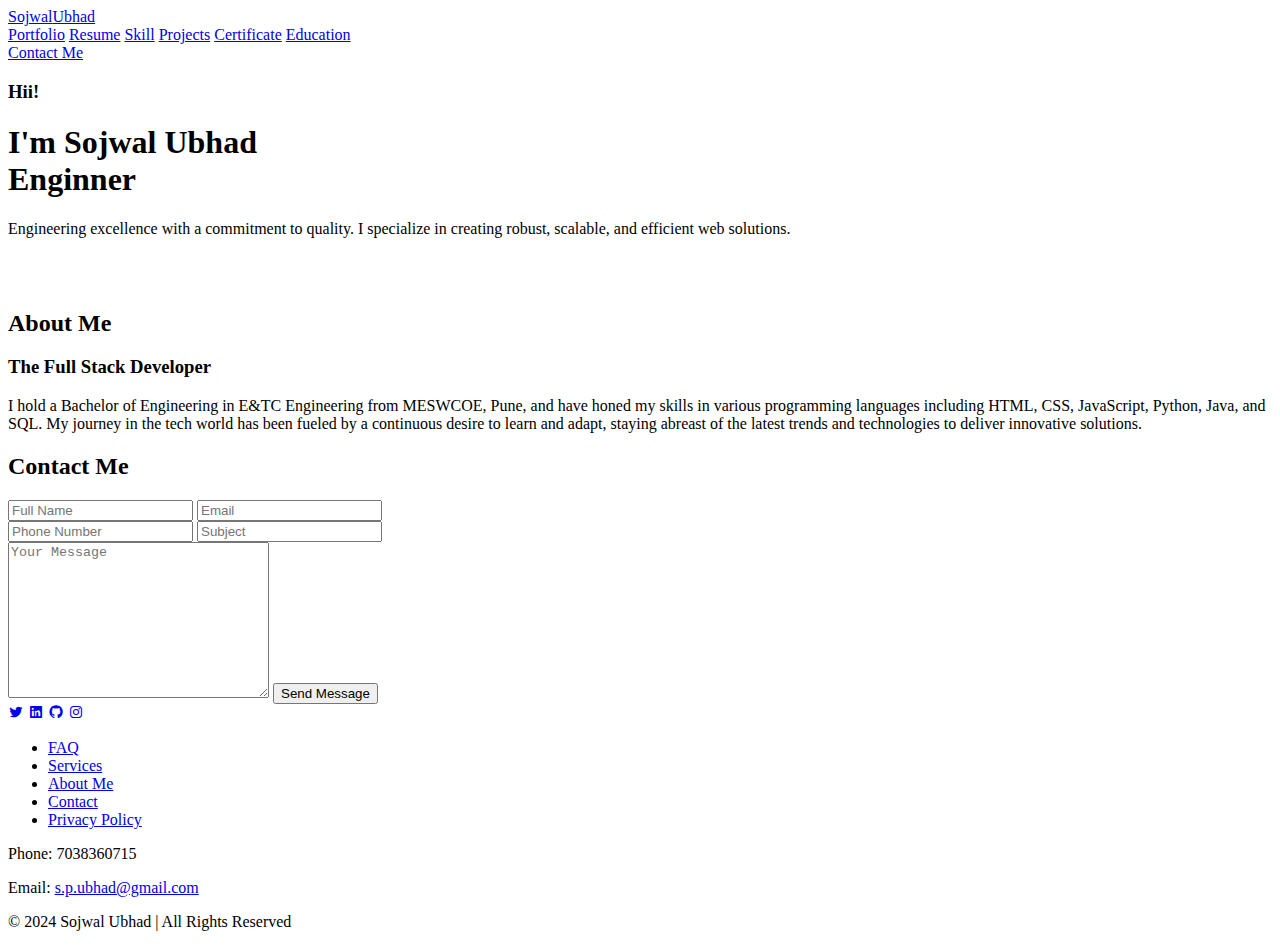
==== index.html @ 2d70588b "Add files via upload" ====
<!DOCTYPE html>
<html lang="en">
<head>
<meta charset="UTF-8">
<meta name="viewport" content="width=device-width, initial-scale=1.0">
<title>Simple Portfolio</title>
<link rel="stylesheet" href="style.css">
<link href='https://unpkg.com/boxicons@2.1.4/css/boxicons.min.css' rel='stylesheet'>
</head>
<body>
<header class="header">
  <a href="#" class="logo"><span>Sojwal</span>Ubhad</a>
 <nav class="navbar">
  <a href="portfolio.html" target="_blank" class="active">Portfolio</a>
  <a href="resume.pdf" target="_blank">Resume</a>
  <a href="skill.html" target="_blank">Skill</a>
  <a href="projects.html" target="_blank">Projects</a>
  <a href="certificate.pdf" target="_blank">Certificate</a>
  <a href="education.html" target="_blank">Education</a>
 </nav>
 <a href="#contact" class="contact">Contact Me</a>
</header>

<section class="home">
  <div class="home-content">
    <h3>Hii!</h3>
    <h1>I'm <span>Sojwal Ubhad<br></span>Enginner</h1>
    <p>Engineering excellence with a commitment to quality. I specialize in creating robust, scalable, and efficient web solutions.</p>
    
  </div>
  <div class="img-box">
    <img src="image.jpg" alt="">
  </div>
</section>

<section class="about">
  <div class="about-img">
    <img src="image.jpg" alt="">
  </div>
  <div class="about-content">
    <h2 class="heading">About <span>Me</span></h2>
    <h3>The Full Stack <span>Developer</span></h3>
    <p> I hold a Bachelor of Engineering in E&TC Engineering from MESWCOE, Pune, and have honed my skills in various programming languages including HTML, CSS, JavaScript, Python, Java, and SQL. My journey in the tech world has been fueled by a continuous desire to learn and adapt, staying abreast of the latest trends and technologies to deliver innovative solutions.</p>
    
  </div>
</section>

<section id="contact" class="contact-form">
  <h2 class="contact-me">Contact <span>Me</span></h2>
  <form action="https://api.web3forms.com/submit" method="POST">
    <input type="hidden" name="access_key" value="fd57d130-8055-4260-94c0-5db2f34caabe">
    <div class="input-box">
      <input type="text" name="name" placeholder="Full Name" required>
      <input type="email" name="email" placeholder="Email" required>
    </div>
    <div class="input-box">
      <input type="number" name="phone" placeholder="Phone Number" required>
      <input type="text" name="subject" placeholder="Subject" required>
    </div>
    <textarea name="message" cols="30" rows="10" placeholder="Your Message" required></textarea>
    <input type="submit" value="Send Message" class="btn-1">
  </form>
</section>

<footer class="footer">
  <div class="social">
    <a href="https://x.com/s_ubhad?t=JfJYhSW3AMuaLHTpXaX5gA&s=09" target="_blank"><i class='bx bxl-twitter'></i></a>
    <a href="https://www.linkedin.com/in/sojwalubhad?utm_source=share&utm_campaign=share_via&utm_content=profile&utm_medium=android_app" target="_blank"><i class='bx bxl-linkedin-square'></i></a>
    <a href="https://github.com/Sojubh" target="_blank"><i class='bx bxl-github'></i></a>
    <a href="https://www.instagram.com/the_brokenblood?igsh=MWpuajV3a3BwZmk4Yg=="><i class='bx bxl-instagram' ></i></a>
  </div>
  <ul class="list">
    <li><a href="#">FAQ</a></li>
    <li><a href="#">Services</a></li>
    <li><a href="#">About Me</a></li>
    <li><a href="#">Contact</a></li>
    <li><a href="#">Privacy Policy</a></li>
  </ul>

    <p>Phone: 7038360715  </p>
    <p>Email: <a href="mailto:s.p.ubhad@gmail.com">s.p.ubhad@gmail.com</a></p>
  
  <p class="copyright">&copy; 2024 Sojwal Ubhad | All Rights Reserved</p>
</footer>

</body>
</html>
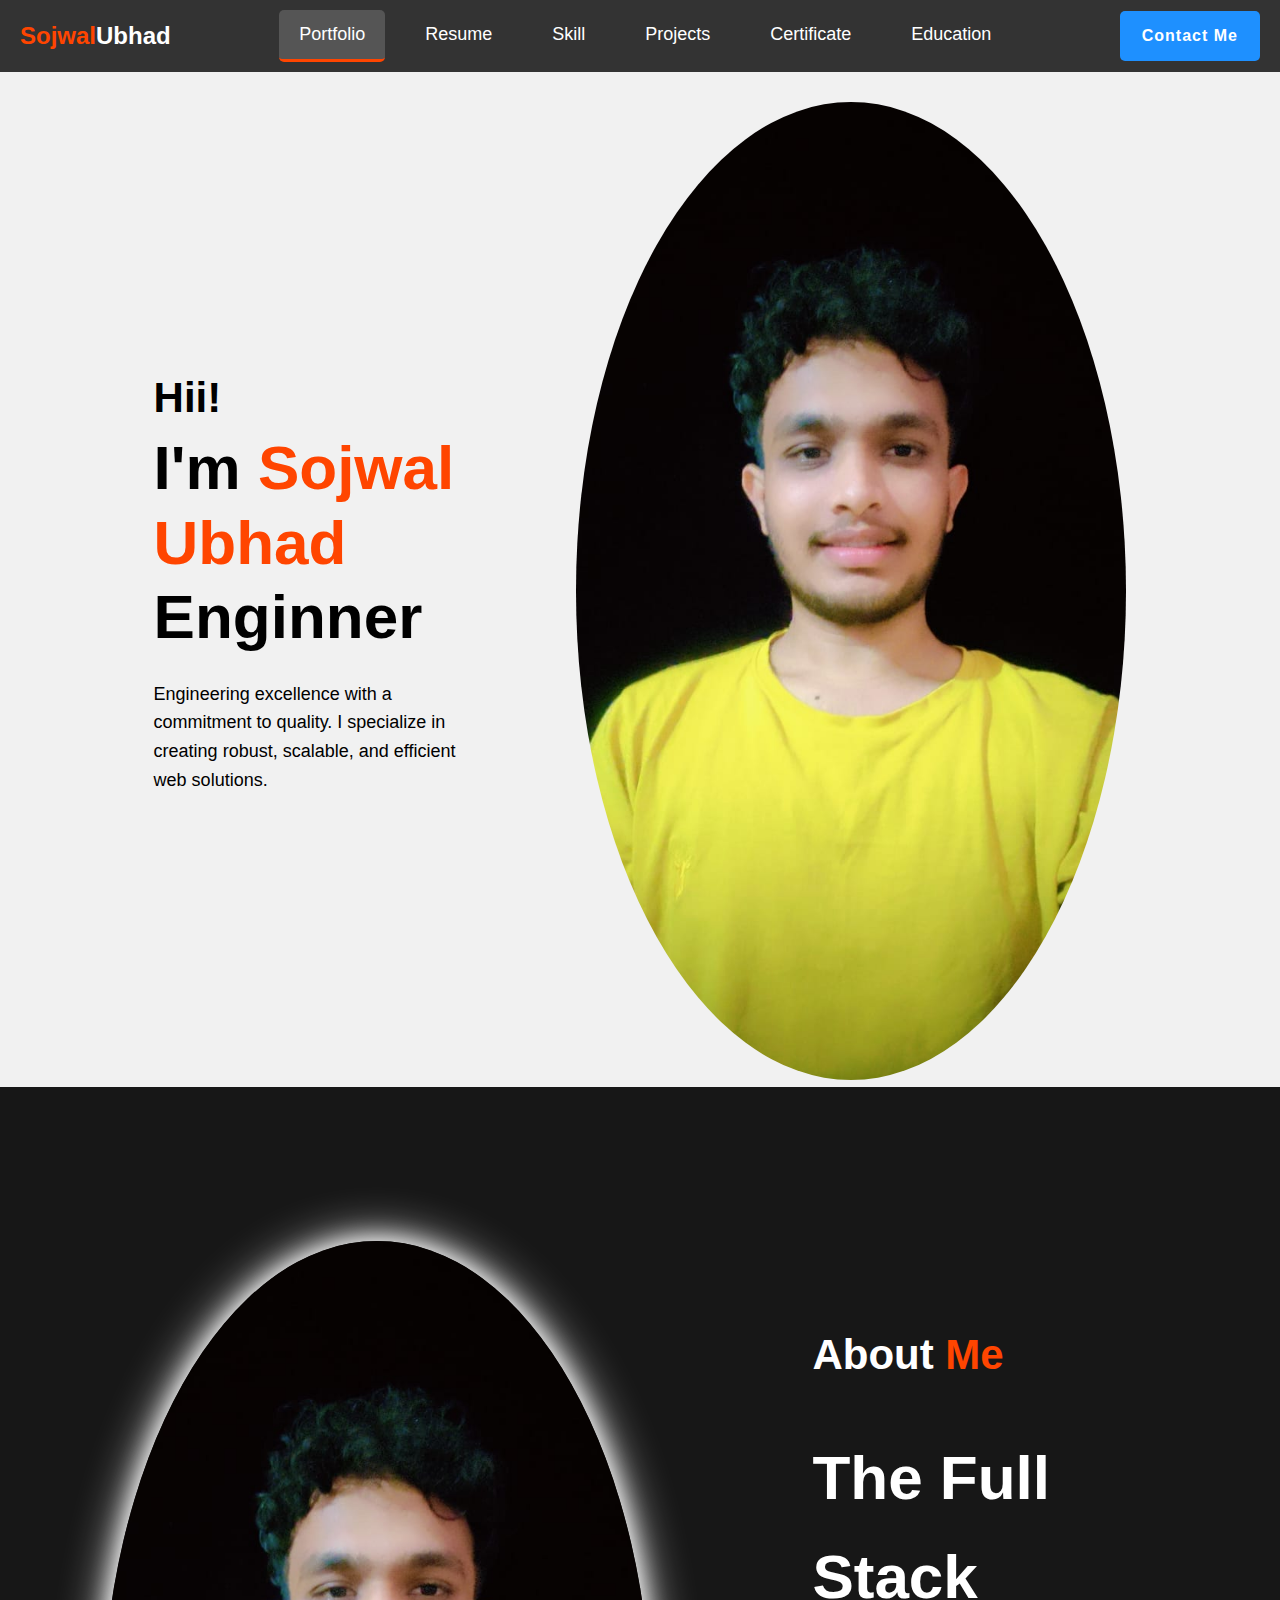
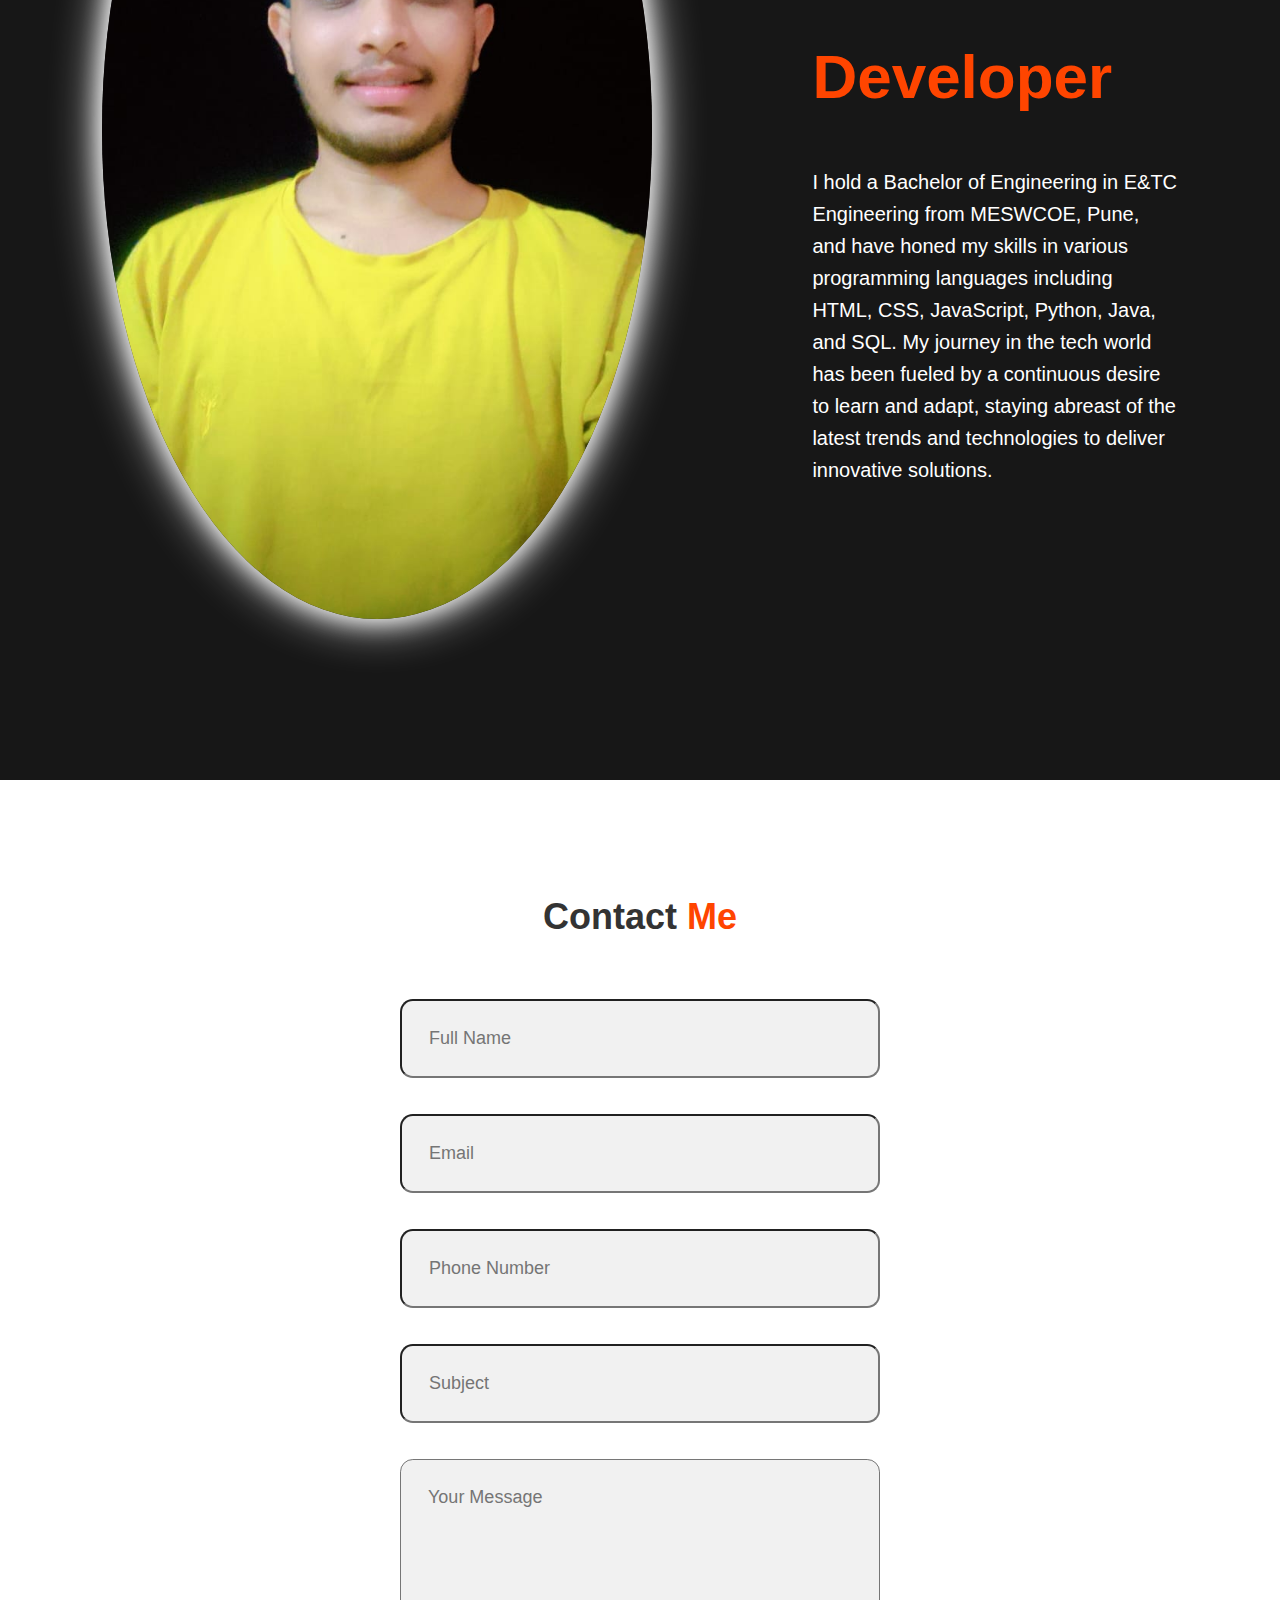
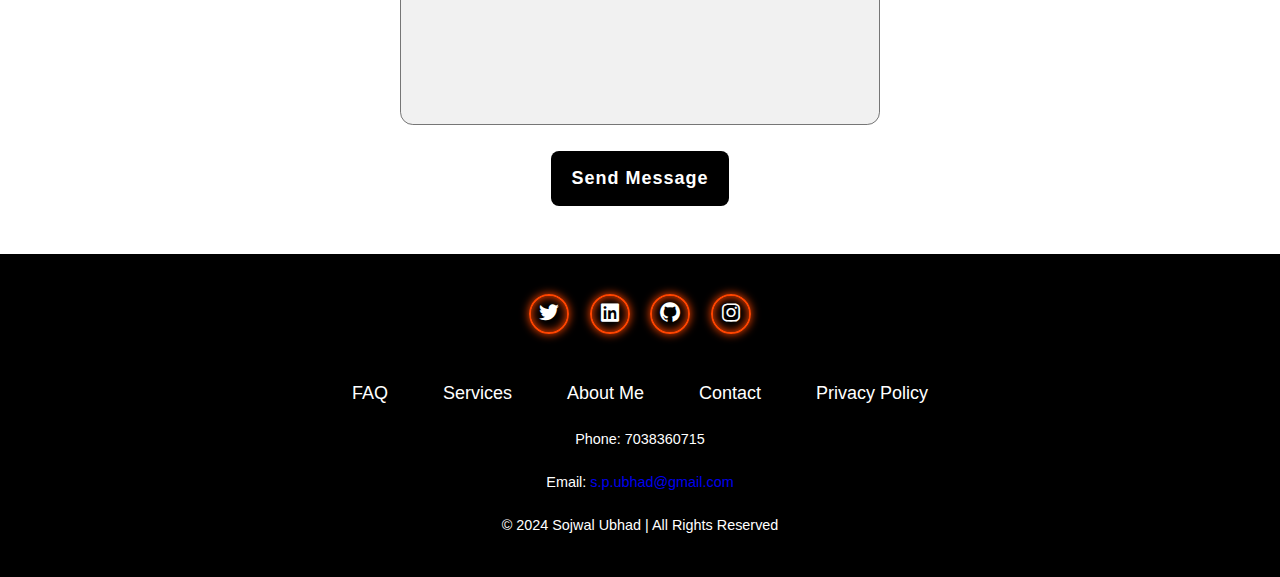
==== commit d1fa8cd2: "Update index.html" ====
--- a/index.html
+++ b/index.html
@@ -29,13 +29,13 @@
     
   </div>
   <div class="img-box">
-    <img src="image.jpg" alt="">
+    <img src="image.jpeg" alt="">
   </div>
 </section>
 
 <section class="about">
   <div class="about-img">
-    <img src="image.jpg" alt="">
+    <img src="image.jpeg" alt="">
   </div>
   <div class="about-content">
     <h2 class="heading">About <span>Me</span></h2>
@@ -84,4 +84,4 @@
 </footer>
 
 </body>
-</html>+</html>
--- a/style.css
+++ b/style.css
@@ -0,0 +1,510 @@
+*{
+
+  margin: 0;
+  padding: 0;
+  box-sizing: border-box;
+  font-family: 'Poppins', sans-serif;
+  text-decoration: none;
+  list-style: none;
+}  
+.header{
+  position: fixed;
+  top: 0;
+  left: 0;
+  width: 100%;
+  padding: 35px 12%;
+  background: rgba(0, 0, 0, 0.8);
+  backdrop-filter: blur (10px);
+  display: flex;
+  justify-content: space-between;
+  align-items: center;
+  z-index: 100;
+} 
+.logo{
+  font-size: 25px;
+  color: white;
+  font-weight: 600;
+  transition: 0.3s ease;
+}
+.logo:hover{
+      color: orangered;
+      text-shadow:0 0 25px orangered,
+                  0 0 50px orangered;
+      transform: scale(1.1);
+      }
+      span{
+      color:orangered;
+  }
+  .navbar a{
+  font-size: 18px;
+  color: white;
+  font-weight: 500;
+  margin: 0 20px;
+  border-bottom: 3px solid transparent;
+  transition: 0.3s ease;
+  }
+  .navbar a:hover,
+  .navbar a.active{
+  color:orangered;
+  border-bottom: 3px solid orangered;
+}
+.contact{
+  padding: 10px 28px;
+  background-color: white;
+  color: black;
+  border: 2px solid transparent;
+  border-radius: 8px;
+  font-size: 16px;
+  letter-spacing: 1px;
+  font-weight: 600;
+  transition: 0.3s ease;
+  }
+.contact:hover{
+  background-color: orangered;
+  box-shadow: 25px orangered;
+  color: white;
+}
+.home{
+  width: 100%;
+  min-height: 100vh;
+  background: rgb(241, 241, 241);
+  display: flex;
+  align-items: center;
+  gap: 7em;
+  padding: 30px 12% 0;
+  }
+  .home-content{
+  max-width: 800px;
+  }
+  .home-content h3{
+  font-size: 42px;
+  }
+  .home-content h1{
+  font-size:62px;
+  line-height: 1.2 ;
+  }
+  .home-content p{
+      font-size: 18px;
+      margin: 25px 0 30px;
+      }
+      .btn-1{
+        padding: 15px 18px;
+        background-color: black;
+        color: white;
+        border: 2px solid transparent;
+        border-radius: 8px;
+        font-size: 18px;
+        letter-spacing:1px;
+        font-weight:600;
+        transition: 0.3s ease;
+        cursor: pointer; 
+    }
+  
+    .btn-1:hover{
+    background-color: white;
+    color:black;
+    border: 2px solid black;
+}
+      .img-box img{
+          border-radius:50%;
+          width: 550px;
+          }
+
+          ::-webkit-scrollbar{
+          width: 15px;
+          }
+          ::-webkit-scrollbar-thumb{
+          background-color: orangered;
+          }
+          ::-webkit-scrollbar-track{
+          background-color:rgba(0, 0, 0, 0.6);
+          width:50px;
+          }
+
+          .about{
+              display: flex;
+              justify-content: center;
+              align-items: center;
+              padding: 12% 8%;
+              gap: 10em;
+              background:rgb(23, 23, 23);
+              }
+              .about-img img{
+              position: relative;
+              width: 550px;
+              box-shadow:0 0 25px white,
+                         0 0 50px white;
+              border-radius: 50%;
+              }
+              .about-content h2{
+              text-align:left;
+              color: white;
+              font-size: 42px;
+              }
+              .about-content h3{
+                  color: white;
+                  font-size: 62px;
+                  }
+                  .about-content p{
+                      color: white;
+                      font-size: 20px;
+                      margin :2em 0 3em;
+                   }
+
+                   .contact-form h2{
+                      text-align: center;
+                      margin-top: 3em;
+                      margin-bottom:1em;
+                      font-size: 36px;
+                      }
+
+                      .contact-form form{
+                      max-width: 30em;
+                      margin: 1rem auto;
+                      text-align: center;
+                      margin-bottom:3em;
+                      }
+
+                      .contact-form form .input-box{
+                      display: flex;
+                      justify-content:center;
+                      flex-wrap: wrap;   
+                      }
+
+                      .contact-form form .input-box input,
+                      .contact-form form textarea{
+                      width: 100%;
+                      padding: 1.5em;
+                      font-size: 18px;
+                      color: black;
+                      background: rgb(241, 241, 241);
+                      border-radius: .8rem;
+                      margin:1em 0;
+                      resize: none;
+                      }
+
+                      .footer{
+                          position: relative;
+                          bottom: 0;
+                          width: 100%;
+                          padding: 40px 0;
+                          background-color:black;
+                          }
+                          .footer .social{
+                          text-align: center;
+                          padding-bottom: 25px;
+                          color: white;
+                          }
+                          
+                          .footer .social a{
+                          font-size: 24px;
+                          color:white;
+                          border: 2px solid orangered;
+                          width: 40px;
+                          height: 40px;
+                          line-height: 38px;
+                          display: inline-block;
+                          text-align: center;
+                          border-radius: 50%;
+                          margin: 0 8px;
+                          box-shadow: inset 0 0 10px orangered, 0 0 10px orangered;
+                          transition: 0.3s ease;
+                          }        
+                          
+                          .footer .social a:hover{
+                              transform: scale(1.2)translateY(-10px);
+                              color: orangered;
+                              border: 2px solid white;    
+                              }
+                          
+                              .footer ul{
+                              margin-top: 0;
+                              padding: 0;
+                              font-size: 18px;
+                              line-height:1.6;
+                              margin-bottom: 0;
+                              text-align: center;
+                              }
+                              .footer ul li a{
+                                  color: white;
+                                  border-bottom: 3px solid transparent;
+                                  transition: 0.3s ease;
+                                  }
+                                  .footer ul li a:hover{
+                                  border-bottom: 3px solid white;
+                                  }
+                                  .footer ul li{
+                                  display: inline-block;
+                                  padding: 0 15px;
+                                  }
+                                  footer.copyright{
+                                  margin-top: 15px;
+                                  text-align: center;
+                                  font-size:12px;
+                                  color: white;
+                                  }
+                   
+                                  
+
+
+
+/* General education & projects Styles */
+* {
+  margin: 0;
+  padding: 0;
+  box-sizing: border-box;
+}
+
+body {
+  font-family: Arial, sans-serif;
+  line-height: 1.6;
+  display: flex;
+  flex-direction: column;
+  min-height: 100vh;
+}
+
+.header {
+  display: flex;
+  justify-content: space-between;
+  align-items: center;
+  padding: 15px 20px;
+  background-color: #333;
+  color: #fff;
+}
+
+.header .logo {
+  font-size: 1.5em;
+  font-weight: bold;
+  text-decoration: none;
+  color: #fff;
+}
+
+.navbar {
+  display: flex;
+}
+
+.navbar a {
+  margin: 0 10px;
+  color: #fff;
+  text-decoration: none;
+  padding: 5px 10px;
+  transition: background 0.3s ease, color 0.3s ease;
+}
+
+.navbar a:hover, .navbar a.active {
+  background-color: #ff6347;
+  color: #fff;
+  border-radius: 5px;
+}
+
+.contact {
+  background-color: #ff6347;
+  color: #fff;
+  padding: 8px 15px;
+  text-decoration: none;
+  border-radius: 5px;
+  transition: background 0.3s ease;
+}
+
+.contact:hover {
+  background-color: #e5533d;
+}
+
+.section {
+  padding: 60px 20px;
+  flex: 1;
+}
+
+.projects, .education {
+  max-width: 800px;
+  margin: 0 auto;
+  background: #fff;
+  padding: 20px;
+  border-radius: 8px;
+  box-shadow: 0 0 10px rgba(0, 0, 0, 0.1);
+}
+
+h2 {
+  text-align: center;
+  margin-bottom: 40px;
+  color: #333;
+  font-size: 2em;
+}
+
+.project, .education ul {
+  margin-bottom: 20px;
+  padding: 20px;
+  border: 1px solid #ddd;
+  border-radius: 8px;
+  background-color: #f9f9f9;
+}
+
+.project h3, .education li strong {
+  margin-bottom: 10px;
+  font-size: 1.2em;
+  color: #333;
+}
+
+.project p, .education li {
+  margin: 5px 0;
+  color: #555;
+}
+
+.education ul {
+  list-style-type: none;
+}
+
+footer {
+  background-color: #333;
+  color: #fff;
+  padding: 20px;
+  text-align: center;
+  position: relative;
+  bottom: 0;
+  width: 100%;
+}
+
+footer .social a {
+  margin: 0 10px;
+  color: #fff;
+  text-decoration: none;
+  transition: color 0.3s ease;
+}
+
+footer .social a:hover {
+  color: #ff6347;
+}
+
+footer .list {
+  list-style-type: none;
+  padding: 0;
+  margin: 20px 0;
+}
+
+footer .list li {
+  display: inline;
+  margin: 0 10px;
+}
+
+footer .list a {
+  color: #fff;
+  text-decoration: none;
+  transition: color 0.3s ease;
+}
+
+footer .list a:hover {
+  color: #ff6347;
+  text-decoration: underline;
+}
+
+footer p {
+  margin-top: 20px;
+  font-size: 0.9em;
+}
+
+
+   /* General styles */
+body {
+  font-family: Arial, sans-serif;
+  margin: 0;
+  padding: 0;
+  box-sizing: border-box;
+}
+
+/* Header */
+.header {
+  background-color: #333;
+  color: #fff;
+  padding: 10px 0;
+  display: flex;
+  justify-content: space-between;
+  align-items: center;
+  position: sticky;
+  top: 0;
+  width: 100%;
+  z-index: 1000;
+}
+
+.header .logo {
+  font-size: 1.5em;
+  margin-left: 20px;
+}
+
+.navbar {
+  display: flex;
+}
+
+.navbar a {
+  color: #fff;
+  padding: 10px 20px;
+  text-decoration: none;
+  transition: background-color 0.3s;
+}
+
+.navbar a:hover,
+.navbar a.active {
+  background-color: #555;
+}
+
+.contact {
+  background-color: #1e90ff;
+  color: #fff;
+  padding: 10px 20px;
+  margin-right: 20px;
+  text-decoration: none;
+  border-radius: 5px;
+  transition: background-color 0.3s;
+}
+
+.contact:hover {
+  background-color: #1c86ee;
+}
+
+/* Skills Section */
+.skills {
+  padding: 50px;
+  text-align: center;
+  background-color: #f4f4f4;
+}
+
+.skills h2 {
+  font-size: 2.5em;
+  margin-bottom: 20px;
+  color: #333;
+}
+
+.skill-container {
+  display: flex;
+  justify-content: center;
+  flex-wrap: wrap;
+  gap: 20px;
+}
+
+.skill {
+  display: flex;
+  flex-direction: column;
+  align-items: center;
+  background-color: #fff;
+  padding: 20px;
+  border-radius: 8px;
+  box-shadow: 0 4px 8px rgba(0, 0, 0, 0.1);
+  transition: transform 0.3s;
+}
+
+.skill img {
+  width: 80px;
+  height: 80px;
+  object-fit: contain;
+  margin-bottom: 10px;
+}
+
+.skill p {
+  font-size: 1.2em;
+  color: #333;
+  margin: 0;
+}
+
+.skill:hover {
+  transform: scale(1.05);
+}
+
